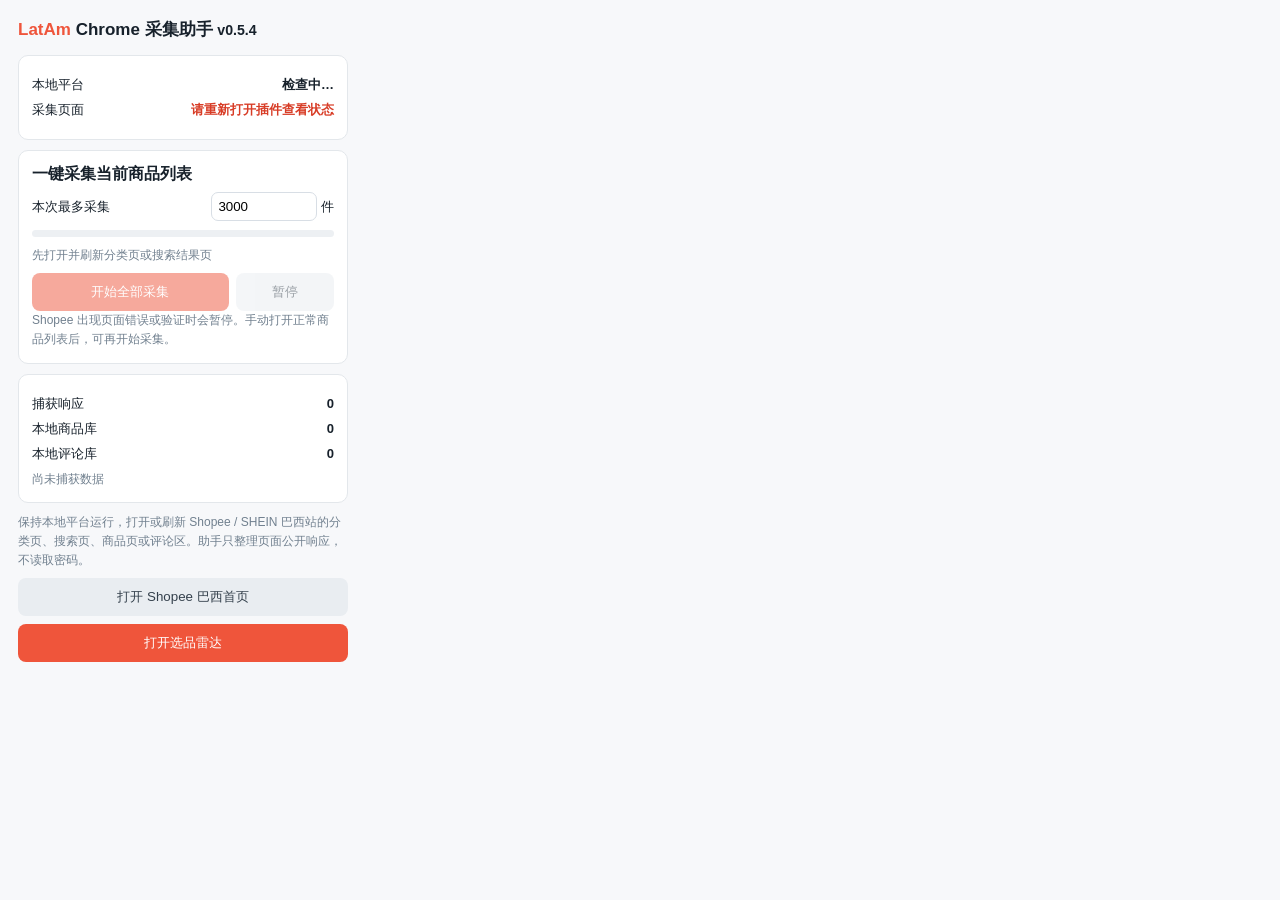
==== chrome_extension/popup.html @ f7829c80 "Release Chrome helper v0.5.4 with Shopee pause status and homepage shortcut" ====
<!doctype html>
<html lang="zh-CN">
<head>
  <meta charset="utf-8">
  <style>
    body{font-family:"Microsoft YaHei",sans-serif;width:330px;margin:0;padding:18px;color:#17212b;background:#f7f8fa}h1{font-size:17px;margin:0 0 14px}.brand{color:#ef553b}.box{background:white;border:1px solid #e3e7eb;border-radius:10px;padding:13px;margin:10px 0}.row{display:flex;justify-content:space-between;align-items:center;gap:8px;margin:7px 0;font-size:13px}.muted{color:#71808f;font-size:12px;line-height:1.6}.ok{color:#198754}.bad{color:#d83d27}.blue{color:#2b6cb0}button{width:100%;border:0;border-radius:8px;padding:10px;background:#ef553b;color:white;cursor:pointer;margin-top:8px}button.secondary{background:#e9edf1;color:#34404c}button:disabled{opacity:.5;cursor:not-allowed}input{width:92px;border:1px solid #d8dee5;border-radius:7px;padding:6px}.actions{display:grid;grid-template-columns:2fr 1fr;gap:7px}.progress{height:7px;background:#edf0f3;border-radius:8px;overflow:hidden;margin:9px 0}.progress i{display:block;height:100%;width:0;background:#ef553b;border-radius:8px;transition:width .2s}code{font-size:11px}
  </style>
</head>
<body>
  <h1><span class="brand">LatAm</span> Chrome 采集助手 <small>v0.5.4</small></h1>
  <div class="box">
    <div class="row"><span>本地平台</span><b id="platform">检查中…</b></div>
    <div class="row"><span id="page-name">采集页面</span><b id="page">检查中…</b></div>
  </div>
  <div class="box">
    <b>一键采集当前商品列表</b>
    <div class="row"><span>本次最多采集</span><label><input id="bulk-max" type="number" value="3000" min="20" max="6000" step="20"> 件</label></div>
    <div class="progress"><i id="bulk-bar"></i></div>
    <div class="muted" id="bulk-state">先打开并刷新分类页或搜索结果页</div>
    <div class="actions"><button id="bulk-start" disabled>开始全部采集</button><button id="bulk-stop" class="secondary" disabled>暂停</button></div>
    <div class="muted" id="bulk-help">Shopee 出现页面错误或验证时会暂停。手动打开正常商品列表后，可再开始采集。</div>
  </div>
  <div class="box">
    <div class="row"><span>捕获响应</span><b id="captures">0</b></div>
    <div class="row"><span>本地商品库</span><b id="products">0</b></div>
    <div class="row"><span>本地评论库</span><b id="reviews">0</b></div>
    <div class="muted" id="last">尚未捕获数据</div>
  </div>
  <div class="muted">保持本地平台运行，打开或刷新 Shopee / SHEIN 巴西站的分类页、搜索页、商品页或评论区。助手只整理页面公开响应，不读取密码。</div>
  <button id="shopee-home" class="secondary">打开 Shopee 巴西首页</button>
  <button id="dashboard">打开选品雷达</button>
  <script src="popup.js"></script>
</body>
</html>
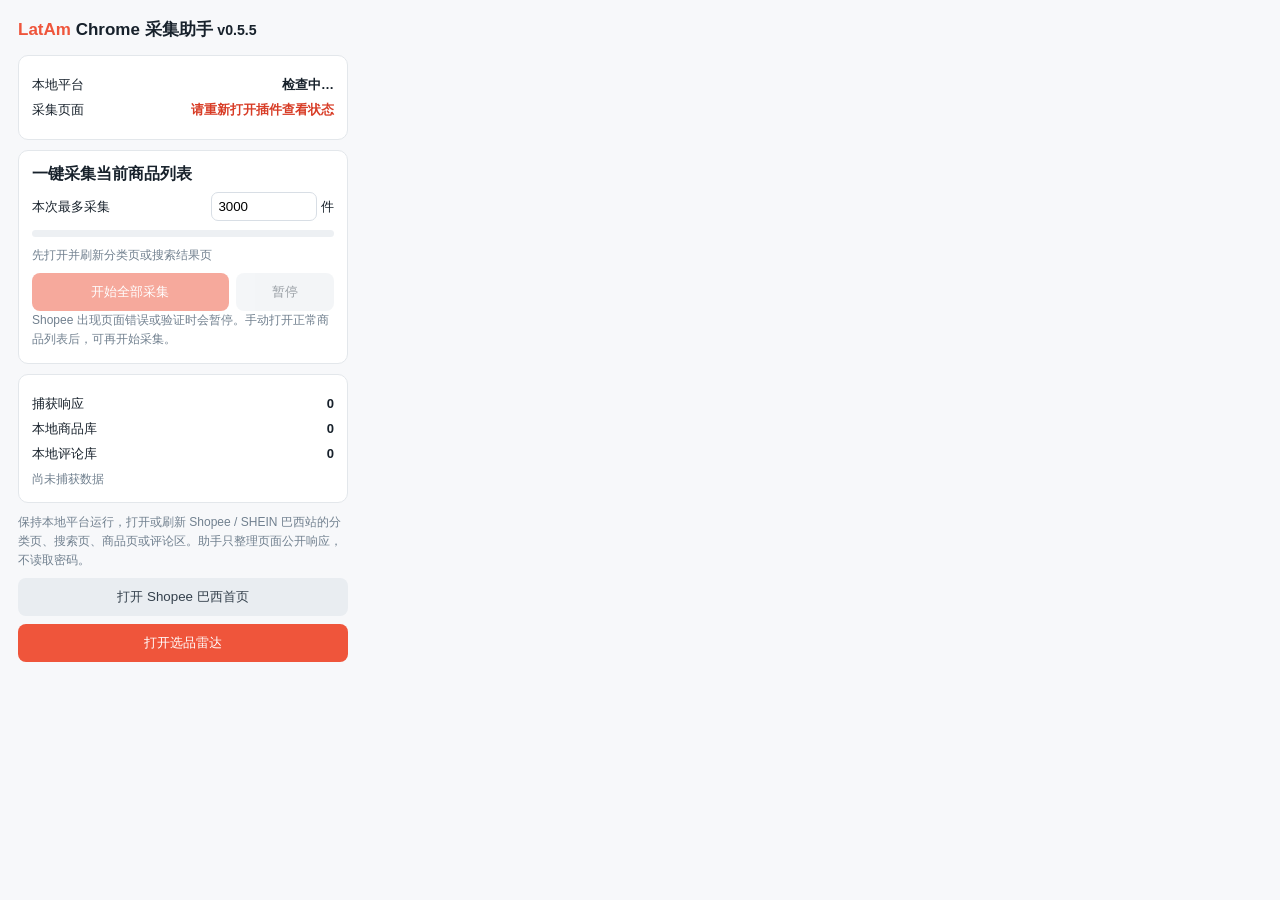
==== commit b37c56fb: "Recognize Shopee Popular category lists in Chrome helper v0.5.5" ====
--- a/chrome_extension/popup.html
+++ b/chrome_extension/popup.html
@@ -4,20 +4,21 @@
   <meta charset="utf-8">
   <style>
     body{font-family:"Microsoft YaHei",sans-serif;width:330px;margin:0;padding:18px;color:#17212b;background:#f7f8fa}h1{font-size:17px;margin:0 0 14px}.brand{color:#ef553b}.box{background:white;border:1px solid #e3e7eb;border-radius:10px;padding:13px;margin:10px 0}.row{display:flex;justify-content:space-between;align-items:center;gap:8px;margin:7px 0;font-size:13px}.muted{color:#71808f;font-size:12px;line-height:1.6}.ok{color:#198754}.bad{color:#d83d27}.blue{color:#2b6cb0}button{width:100%;border:0;border-radius:8px;padding:10px;background:#ef553b;color:white;cursor:pointer;margin-top:8px}button.secondary{background:#e9edf1;color:#34404c}button:disabled{opacity:.5;cursor:not-allowed}input{width:92px;border:1px solid #d8dee5;border-radius:7px;padding:6px}.actions{display:grid;grid-template-columns:2fr 1fr;gap:7px}.progress{height:7px;background:#edf0f3;border-radius:8px;overflow:hidden;margin:9px 0}.progress i{display:block;height:100%;width:0;background:#ef553b;border-radius:8px;transition:width .2s}code{font-size:11px}
+    #bulk-limit[hidden]{display:none}
   </style>
 </head>
 <body>
-  <h1><span class="brand">LatAm</span> Chrome 采集助手 <small>v0.5.4</small></h1>
+  <h1><span class="brand">LatAm</span> Chrome 采集助手 <small>v0.5.5</small></h1>
   <div class="box">
     <div class="row"><span>本地平台</span><b id="platform">检查中…</b></div>
     <div class="row"><span id="page-name">采集页面</span><b id="page">检查中…</b></div>
   </div>
   <div class="box">
-    <b>一键采集当前商品列表</b>
-    <div class="row"><span>本次最多采集</span><label><input id="bulk-max" type="number" value="3000" min="20" max="6000" step="20"> 件</label></div>
+    <b id="bulk-title">一键采集当前商品列表</b>
+    <div class="row" id="bulk-limit"><span>本次最多采集</span><label><input id="bulk-max" type="number" value="3000" min="20" max="6000" step="20"> 件</label></div>
     <div class="progress"><i id="bulk-bar"></i></div>
     <div class="muted" id="bulk-state">先打开并刷新分类页或搜索结果页</div>
-    <div class="actions"><button id="bulk-start" disabled>开始全部采集</button><button id="bulk-stop" class="secondary" disabled>暂停</button></div>
+    <div class="actions" id="bulk-actions"><button id="bulk-start" disabled>开始全部采集</button><button id="bulk-stop" class="secondary" disabled>暂停</button></div>
     <div class="muted" id="bulk-help">Shopee 出现页面错误或验证时会暂停。手动打开正常商品列表后，可再开始采集。</div>
   </div>
   <div class="box">
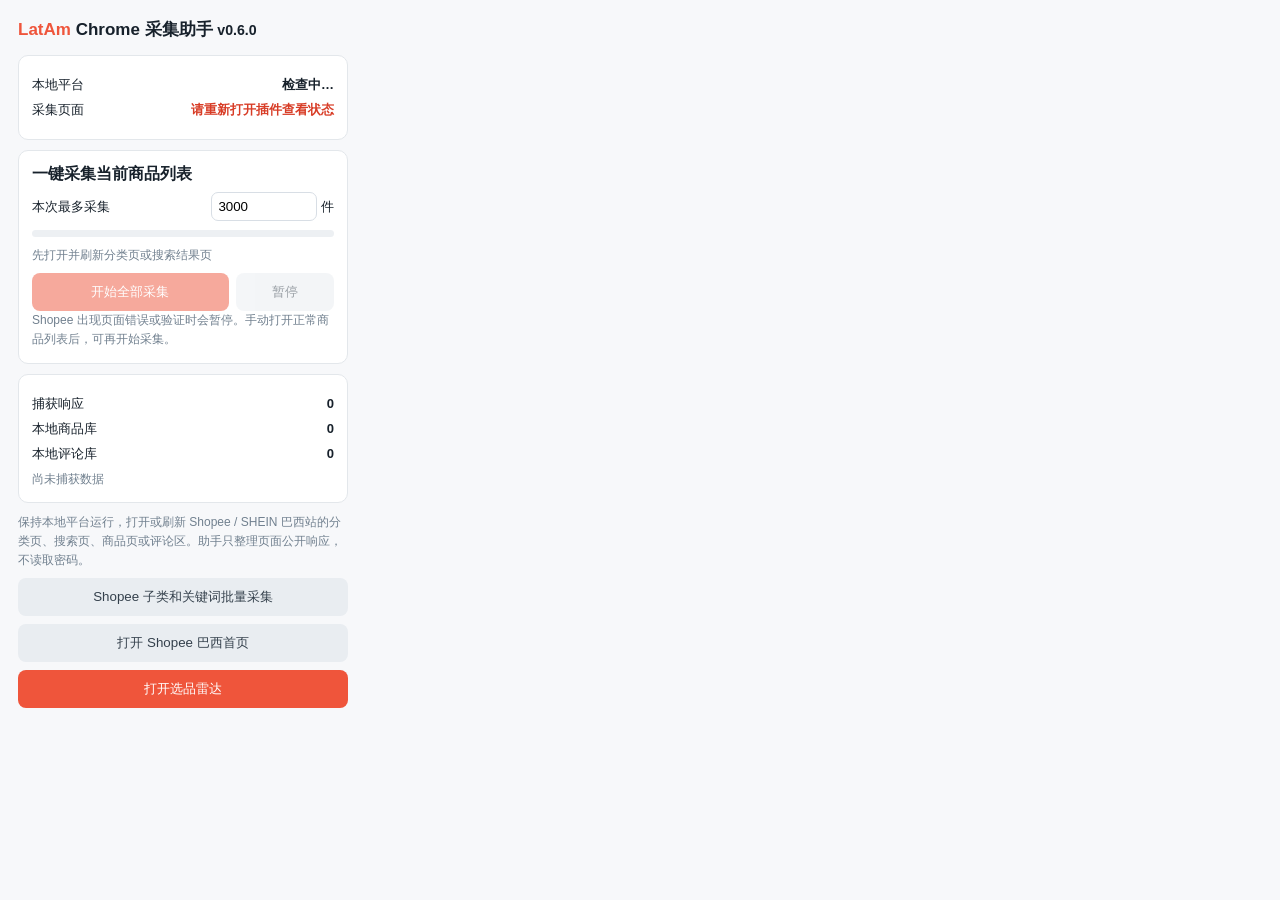
==== commit f2dc6a2d: "Add Shopee category and keyword collection queue to Chrome helper v0.6.0" ====
--- a/chrome_extension/popup.html
+++ b/chrome_extension/popup.html
@@ -8,7 +8,7 @@
   </style>
 </head>
 <body>
-  <h1><span class="brand">LatAm</span> Chrome 采集助手 <small>v0.5.5</small></h1>
+  <h1><span class="brand">LatAm</span> Chrome 采集助手 <small>v0.6.0</small></h1>
   <div class="box">
     <div class="row"><span>本地平台</span><b id="platform">检查中…</b></div>
     <div class="row"><span id="page-name">采集页面</span><b id="page">检查中…</b></div>
@@ -28,6 +28,7 @@
     <div class="muted" id="last">尚未捕获数据</div>
   </div>
   <div class="muted">保持本地平台运行，打开或刷新 Shopee / SHEIN 巴西站的分类页、搜索页、商品页或评论区。助手只整理页面公开响应，不读取密码。</div>
+  <button id="queue" class="secondary">Shopee 子类和关键词批量采集</button>
   <button id="shopee-home" class="secondary">打开 Shopee 巴西首页</button>
   <button id="dashboard">打开选品雷达</button>
   <script src="popup.js"></script>
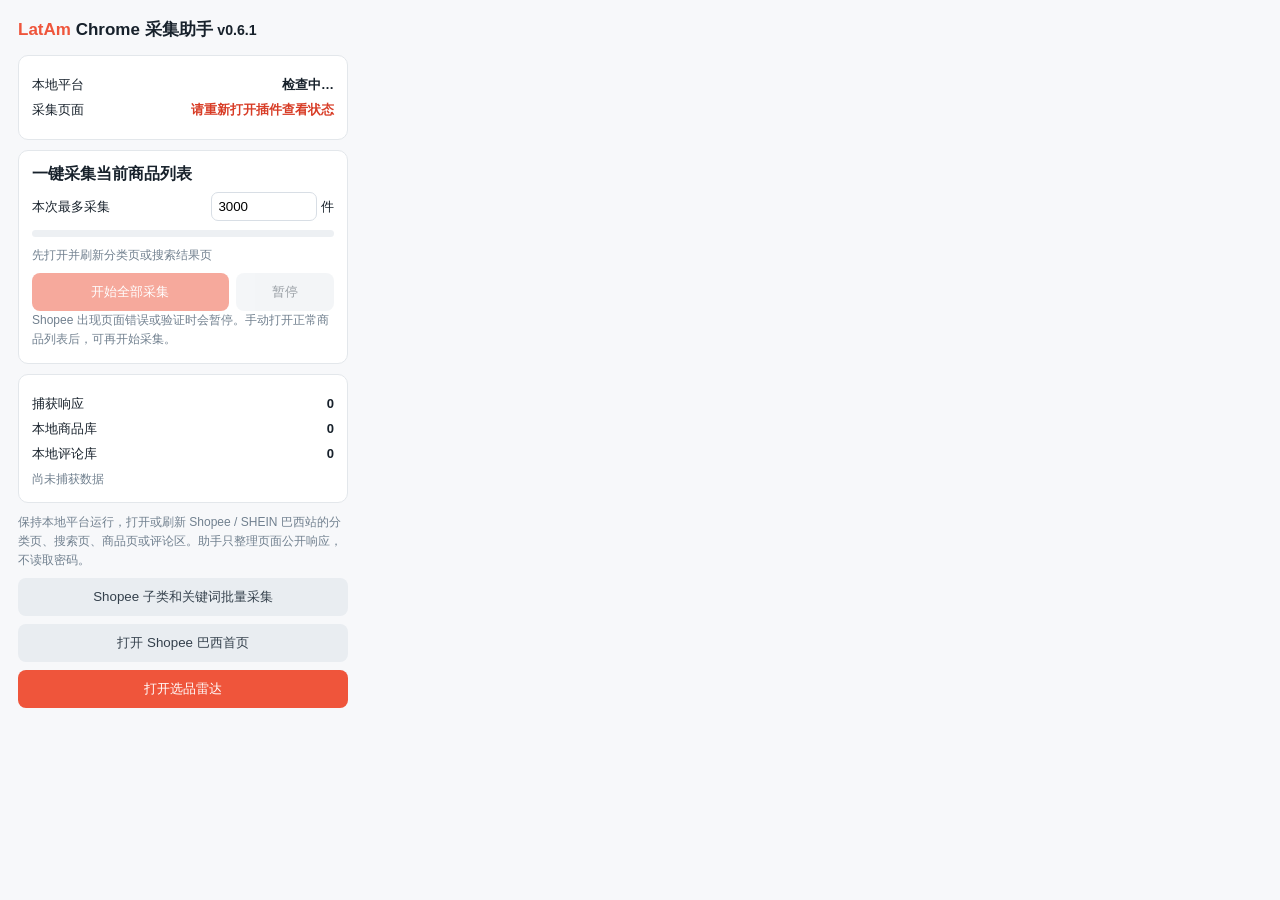
==== commit 15938a04: "Start Shopee auto-pagination from the current list popup" ====
--- a/chrome_extension/popup.html
+++ b/chrome_extension/popup.html
@@ -8,7 +8,7 @@
   </style>
 </head>
 <body>
-  <h1><span class="brand">LatAm</span> Chrome 采集助手 <small>v0.6.0</small></h1>
+  <h1><span class="brand">LatAm</span> Chrome 采集助手 <small>v0.6.1</small></h1>
   <div class="box">
     <div class="row"><span>本地平台</span><b id="platform">检查中…</b></div>
     <div class="row"><span id="page-name">采集页面</span><b id="page">检查中…</b></div>
@@ -31,6 +31,7 @@
   <button id="queue" class="secondary">Shopee 子类和关键词批量采集</button>
   <button id="shopee-home" class="secondary">打开 Shopee 巴西首页</button>
   <button id="dashboard">打开选品雷达</button>
+  <script src="queue_core.js"></script>
   <script src="popup.js"></script>
 </body>
 </html>
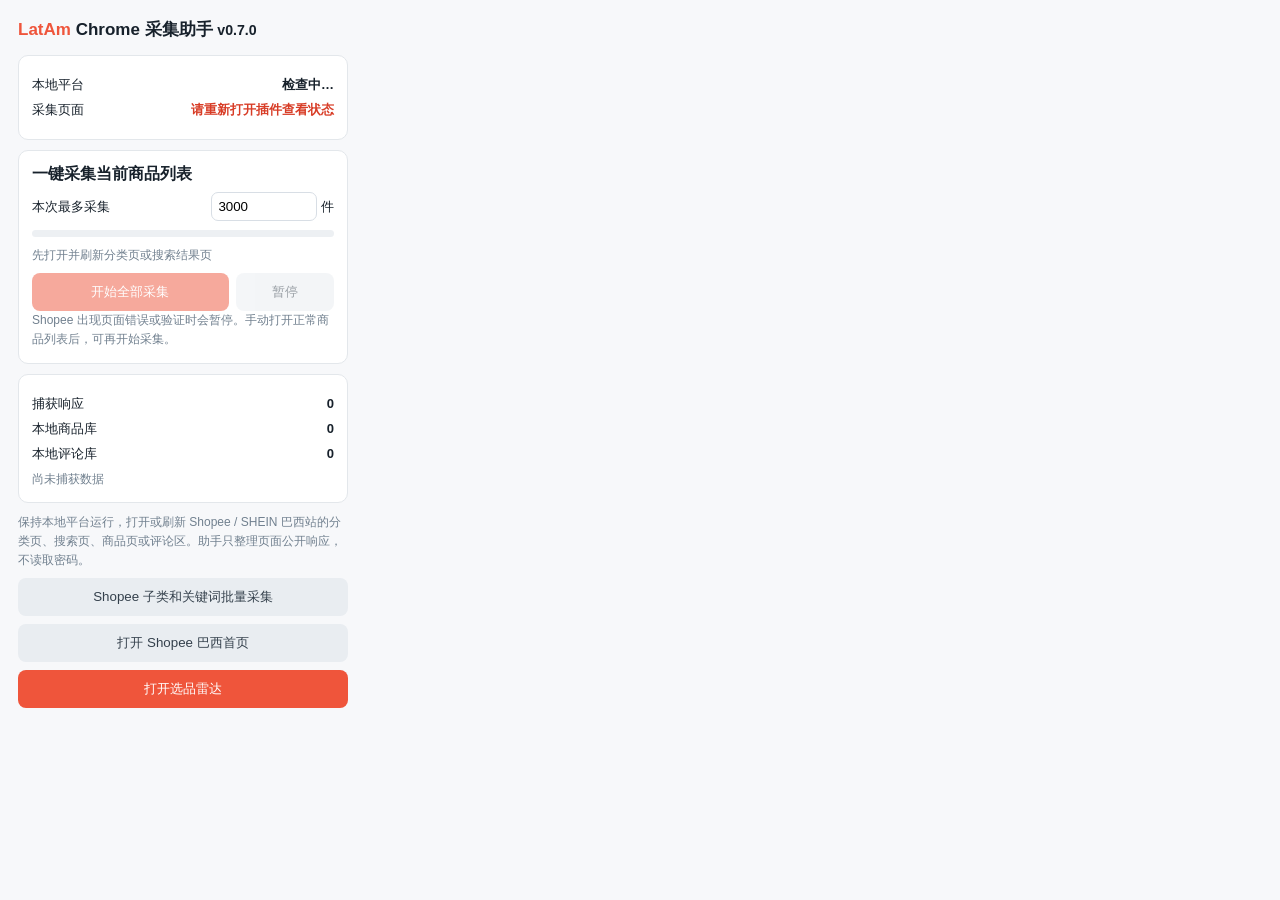
==== commit 2a918a2a: "Redesign the local radar and link reviews to products" ====
--- a/chrome_extension/popup.html
+++ b/chrome_extension/popup.html
@@ -8,7 +8,7 @@
   </style>
 </head>
 <body>
-  <h1><span class="brand">LatAm</span> Chrome 采集助手 <small>v0.6.1</small></h1>
+  <h1><span class="brand">LatAm</span> Chrome 采集助手 <small>v0.7.0</small></h1>
   <div class="box">
     <div class="row"><span>本地平台</span><b id="platform">检查中…</b></div>
     <div class="row"><span id="page-name">采集页面</span><b id="page">检查中…</b></div>
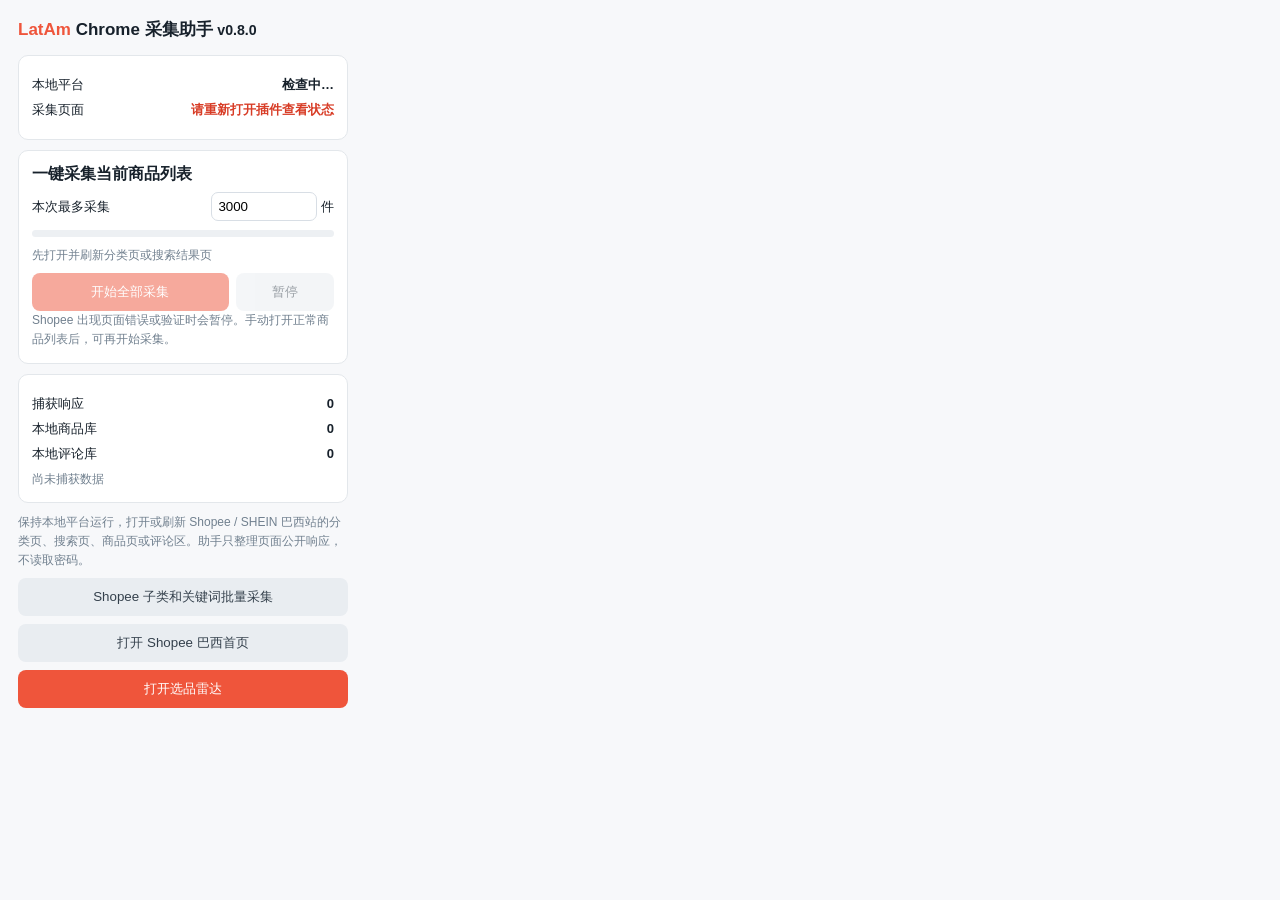
==== commit 73114453: "Capture product reviews in the background and translate them locally" ====
--- a/chrome_extension/popup.html
+++ b/chrome_extension/popup.html
@@ -8,7 +8,7 @@
   </style>
 </head>
 <body>
-  <h1><span class="brand">LatAm</span> Chrome 采集助手 <small>v0.7.0</small></h1>
+  <h1><span class="brand">LatAm</span> Chrome 采集助手 <small>v0.8.0</small></h1>
   <div class="box">
     <div class="row"><span>本地平台</span><b id="platform">检查中…</b></div>
     <div class="row"><span id="page-name">采集页面</span><b id="page">检查中…</b></div>
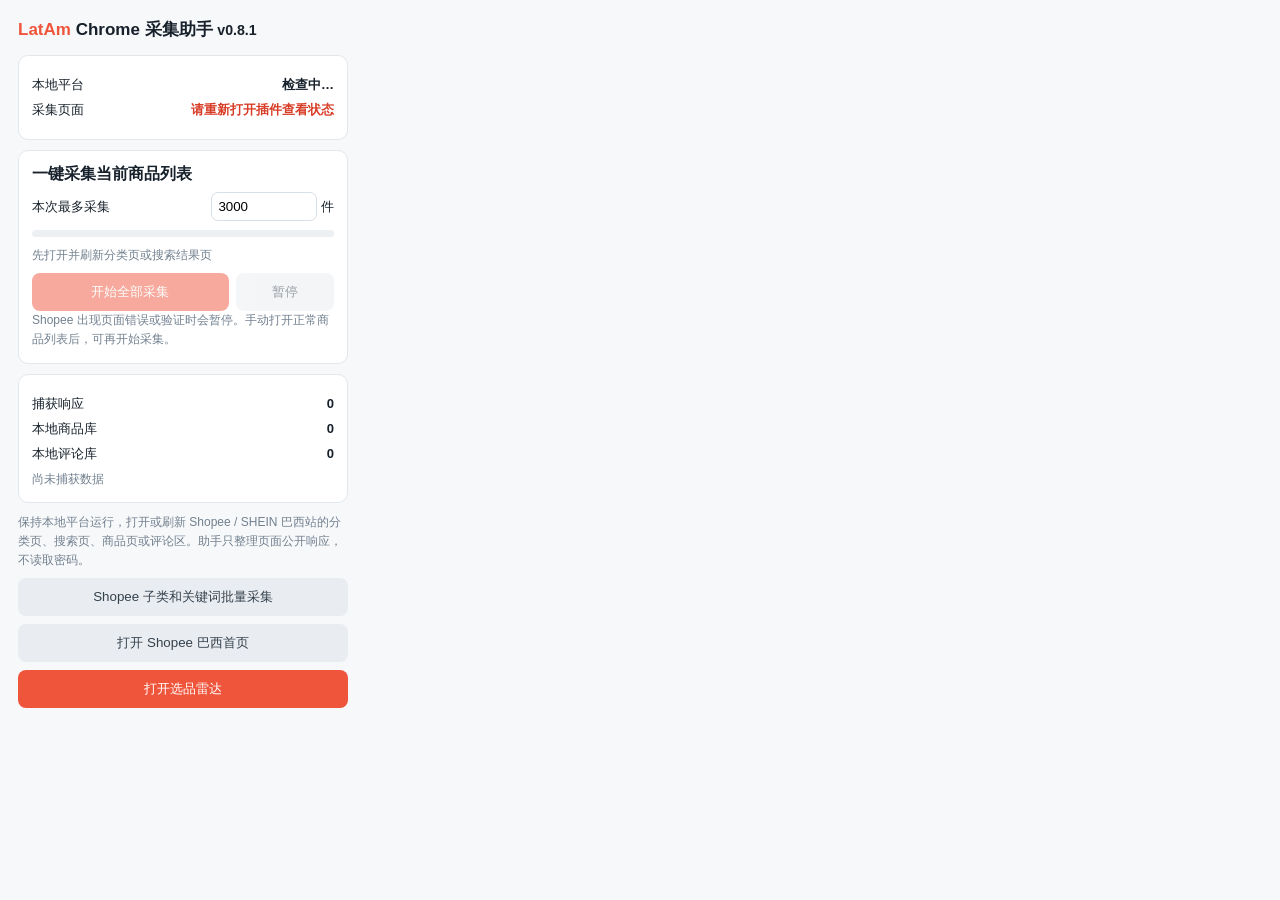
==== commit f3f609e0: "Make Chinese translation and keyword filters prominent in reviews" ====
--- a/chrome_extension/popup.html
+++ b/chrome_extension/popup.html
@@ -8,7 +8,7 @@
   </style>
 </head>
 <body>
-  <h1><span class="brand">LatAm</span> Chrome 采集助手 <small>v0.8.0</small></h1>
+  <h1><span class="brand">LatAm</span> Chrome 采集助手 <small>v0.8.1</small></h1>
   <div class="box">
     <div class="row"><span>本地平台</span><b id="platform">检查中…</b></div>
     <div class="row"><span id="page-name">采集页面</span><b id="page">检查中…</b></div>
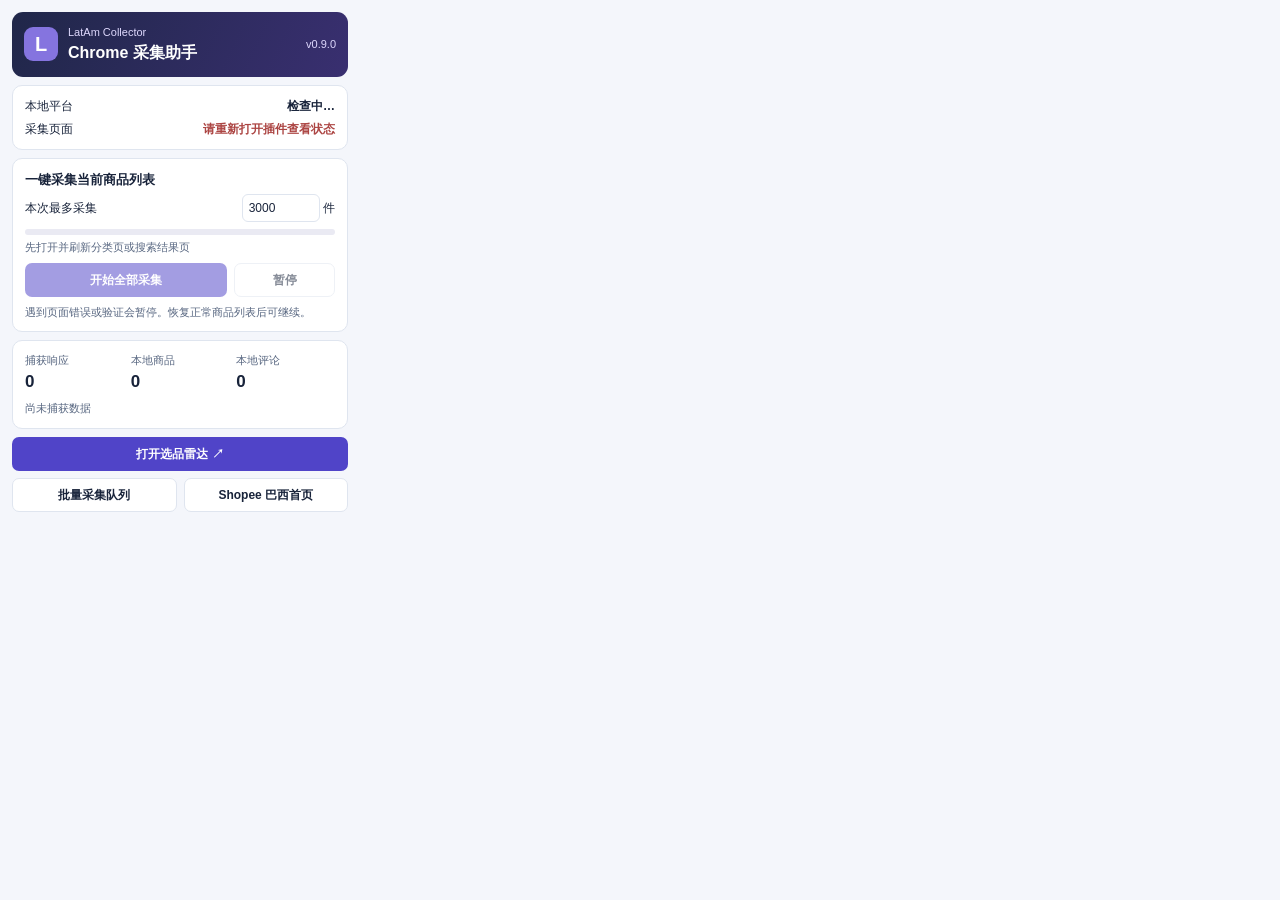
==== commit 64db4984: "Redesign LatAmCollector as a unified data workbench" ====
--- a/chrome_extension/popup.html
+++ b/chrome_extension/popup.html
@@ -2,37 +2,43 @@
 <html lang="zh-CN">
 <head>
   <meta charset="utf-8">
-  <style>
-    body{font-family:"Microsoft YaHei",sans-serif;width:330px;margin:0;padding:18px;color:#17212b;background:#f7f8fa}h1{font-size:17px;margin:0 0 14px}.brand{color:#ef553b}.box{background:white;border:1px solid #e3e7eb;border-radius:10px;padding:13px;margin:10px 0}.row{display:flex;justify-content:space-between;align-items:center;gap:8px;margin:7px 0;font-size:13px}.muted{color:#71808f;font-size:12px;line-height:1.6}.ok{color:#198754}.bad{color:#d83d27}.blue{color:#2b6cb0}button{width:100%;border:0;border-radius:8px;padding:10px;background:#ef553b;color:white;cursor:pointer;margin-top:8px}button.secondary{background:#e9edf1;color:#34404c}button:disabled{opacity:.5;cursor:not-allowed}input{width:92px;border:1px solid #d8dee5;border-radius:7px;padding:6px}.actions{display:grid;grid-template-columns:2fr 1fr;gap:7px}.progress{height:7px;background:#edf0f3;border-radius:8px;overflow:hidden;margin:9px 0}.progress i{display:block;height:100%;width:0;background:#ef553b;border-radius:8px;transition:width .2s}code{font-size:11px}
-    #bulk-limit[hidden]{display:none}
-  </style>
+  <title>LatAm Collector 采集助手</title>
+  <link rel="stylesheet" href="popup.css">
 </head>
 <body>
-  <h1><span class="brand">LatAm</span> Chrome 采集助手 <small>v0.8.1</small></h1>
-  <div class="box">
+  <header class="popup-header">
+    <span class="popup-mark" aria-hidden="true">L</span>
+    <div><p class="brand">LatAm Collector</p><h1>Chrome 采集助手</h1></div>
+    <small>v0.9.0</small>
+  </header>
+  <section class="box" aria-label="连接状态">
     <div class="row"><span>本地平台</span><b id="platform">检查中…</b></div>
     <div class="row"><span id="page-name">采集页面</span><b id="page">检查中…</b></div>
-  </div>
-  <div class="box">
-    <b id="bulk-title">一键采集当前商品列表</b>
-    <div class="row" id="bulk-limit"><span>本次最多采集</span><label><input id="bulk-max" type="number" value="3000" min="20" max="6000" step="20"> 件</label></div>
-    <div class="progress"><i id="bulk-bar"></i></div>
-    <div class="muted" id="bulk-state">先打开并刷新分类页或搜索结果页</div>
-    <div class="actions" id="bulk-actions"><button id="bulk-start" disabled>开始全部采集</button><button id="bulk-stop" class="secondary" disabled>暂停</button></div>
-    <div class="muted" id="bulk-help">Shopee 出现页面错误或验证时会暂停。手动打开正常商品列表后，可再开始采集。</div>
-  </div>
-  <div class="box">
-    <div class="row"><span>捕获响应</span><b id="captures">0</b></div>
-    <div class="row"><span>本地商品库</span><b id="products">0</b></div>
-    <div class="row"><span>本地评论库</span><b id="reviews">0</b></div>
-    <div class="muted" id="last">尚未捕获数据</div>
-  </div>
-  <div class="muted">保持本地平台运行，打开或刷新 Shopee / SHEIN 巴西站的分类页、搜索页、商品页或评论区。助手只整理页面公开响应，不读取密码。</div>
-  <button id="queue" class="secondary">Shopee 子类和关键词批量采集</button>
-  <button id="shopee-home" class="secondary">打开 Shopee 巴西首页</button>
-  <button id="dashboard">打开选品雷达</button>
+  </section>
+  <section class="box" aria-labelledby="bulk-title">
+    <h2 id="bulk-title">一键采集当前商品列表</h2>
+    <div class="row" id="bulk-limit"><label for="bulk-max">本次最多采集</label><span><input id="bulk-max" type="number" value="3000" min="20" max="6000" step="20"> 件</span></div>
+    <div class="progress" aria-hidden="true"><i id="bulk-bar"></i></div>
+    <p class="muted" id="bulk-state" role="status">先打开并刷新分类页或搜索结果页</p>
+    <div class="actions bulk-actions" id="bulk-actions"><button id="bulk-start" disabled>开始全部采集</button><button id="bulk-stop" class="secondary" disabled>暂停</button></div>
+    <p class="muted" id="bulk-help">遇到页面错误或验证会暂停。恢复正常商品列表后可继续。</p>
+  </section>
+  <section class="box" aria-label="入库记录">
+    <div class="counts">
+      <div><span>捕获响应</span><b id="captures">0</b></div>
+      <div><span>本地商品</span><b id="products">0</b></div>
+      <div><span>本地评论</span><b id="reviews">0</b></div>
+    </div>
+    <p class="muted" id="last">尚未捕获数据</p>
+  </section>
+  <footer class="popup-links">
+    <button id="dashboard">打开选品雷达 <span aria-hidden="true">↗</span></button>
+    <div class="actions">
+      <button id="queue" class="secondary">批量采集队列</button>
+      <button id="shopee-home" class="secondary">Shopee 巴西首页</button>
+    </div>
+  </footer>
   <script src="queue_core.js"></script>
   <script src="popup.js"></script>
 </body>
 </html>
-
--- a/chrome_extension/popup.css
+++ b/chrome_extension/popup.css
@@ -0,0 +1,63 @@
+:root {
+  color-scheme: light;
+  --ink: #18233a;
+  --muted: #586781;
+  --border: #dfe5ef;
+  --accent: #5044c8;
+  --accent-dark: #3f34aa;
+  --tint: #eeecfd;
+  font: 13px/1.5 "Segoe UI", "Microsoft YaHei UI", "Noto Sans CJK SC", sans-serif;
+}
+* { box-sizing: border-box; }
+[hidden] { display: none !important; }
+body { width: 360px; margin: 0; padding: 12px; color: var(--ink); background: #f4f6fb; }
+h1, h2, p { margin: 0; }
+h1 { font-size: 16px; }
+h2 { font-size: 13px; }
+.popup-header {
+  display: grid;
+  grid-template-columns: 34px minmax(0, 1fr) auto;
+  align-items: center;
+  gap: 10px;
+  padding: 12px;
+  border-radius: 11px;
+  color: #fff;
+  background: linear-gradient(115deg, #202749, #392f70);
+}
+.popup-mark { display: grid; place-items: center; width: 34px; height: 34px; border-radius: 9px; background: #8574df; font-size: 20px; font-weight: 750; }
+.brand, .popup-header small { color: #ded8fd; font-size: 11px; }
+.box { margin-top: 8px; padding: 11px 12px; border: 1px solid var(--border); border-radius: 10px; background: #fff; }
+.row { display: flex; align-items: center; justify-content: space-between; gap: 8px; font-size: 12px; }
+.row + .row, h2 + .row { margin-top: 5px; }
+.row b { text-align: right; }
+.muted { color: var(--muted); font-size: 11px; line-height: 1.5; overflow-wrap: anywhere; }
+.ok { color: #167250; }
+.bad { color: #ac4543; }
+.blue { color: var(--accent); }
+button, input { min-width: 0; font: inherit; }
+button {
+  display: block;
+  width: 100%;
+  border: 1px solid transparent;
+  border-radius: 7px;
+  padding: 7px 8px;
+  background: var(--accent);
+  color: #fff;
+  font-size: 12px;
+  font-weight: 650;
+  cursor: pointer;
+}
+button:hover:not(:disabled) { background: var(--accent-dark); }
+button.secondary { border-color: var(--border); background: #fff; color: var(--ink); }
+button.secondary:hover:not(:disabled) { background: var(--tint); color: var(--accent); }
+button:disabled { opacity: .52; cursor: default; }
+:focus-visible { outline: 2px solid #776aec; outline-offset: 2px; }
+input { width: 78px; border: 1px solid var(--border); border-radius: 6px; padding: 4px 6px; color: var(--ink); }
+.actions { display: grid; grid-template-columns: repeat(2, minmax(0, 1fr)); gap: 7px; }
+.bulk-actions { grid-template-columns: 2fr 1fr; margin: 7px 0; }
+.progress { height: 6px; margin: 7px 0 4px; background: #eaeaf3; border-radius: 7px; overflow: hidden; }
+.progress i { display: block; height: 100%; width: 0; border-radius: inherit; background: var(--accent); transition: width .2s; }
+.counts { display: grid; grid-template-columns: repeat(3, minmax(0, 1fr)); gap: 7px; margin-bottom: 6px; }
+.counts span { display: block; color: var(--muted); font-size: 11px; }
+.counts b { font-size: 17px; font-variant-numeric: tabular-nums; overflow-wrap: anywhere; }
+.popup-links { display: grid; gap: 7px; margin-top: 8px; }
